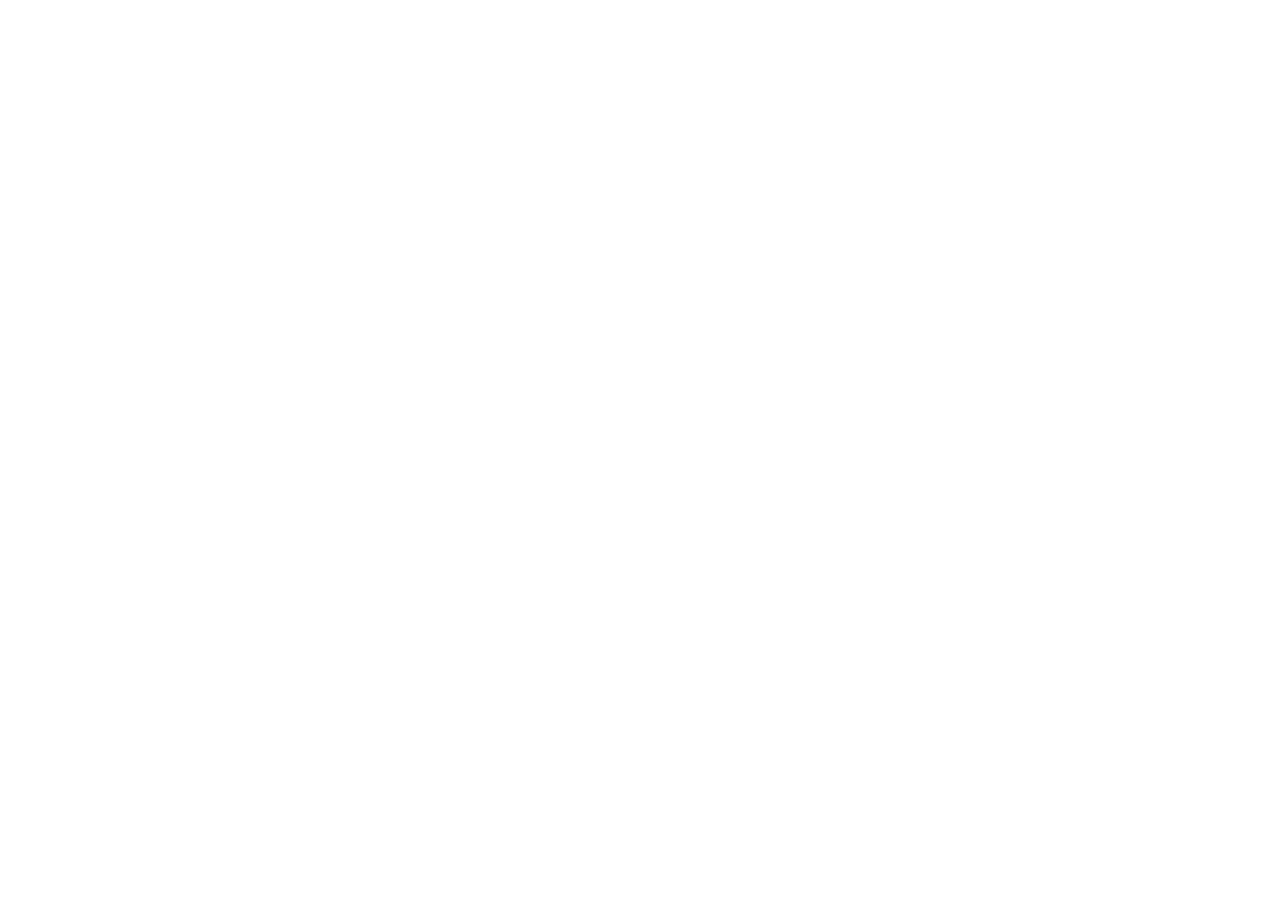
==== index.html @ 211eefe2 "project" ====
<!DOCTYPE html>
<html lang="en">
<head>
    <meta charset="UTF-8">
    <meta http-equiv="X-UA-Compatible" content="IE=edge">
    <meta name="viewport" content="width=device-width, initial-scale=1.0">
    <title>Document</title>
    <link rel="stylesheet" href="/css/style.css">
</head>
<body>
    <header class="header">
        
    </header>
</body>
</html>
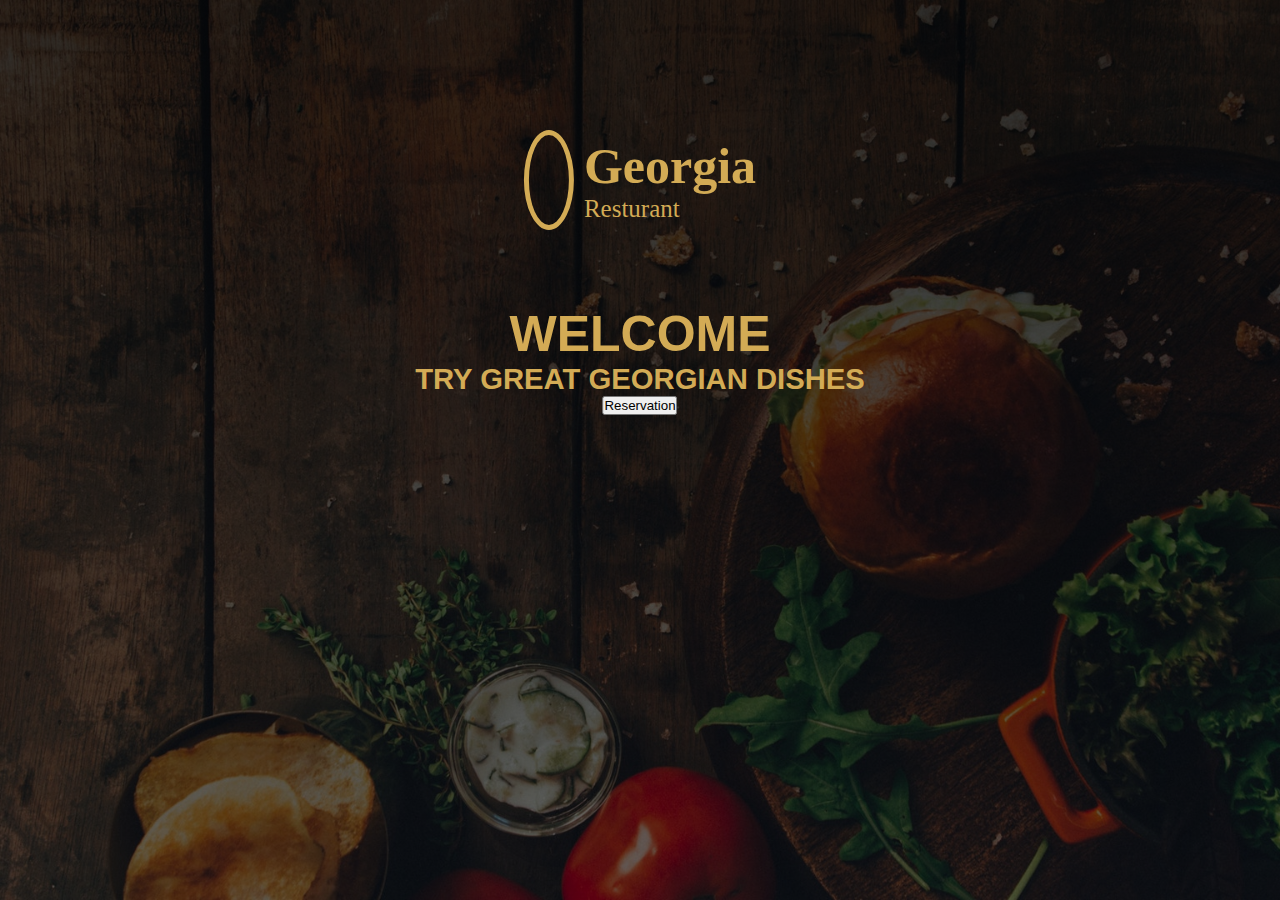
==== commit d99ecfea: "header" ====
--- a/index.html
+++ b/index.html
@@ -1,15 +1,31 @@
 <!DOCTYPE html>
 <html lang="en">
+
 <head>
     <meta charset="UTF-8">
     <meta http-equiv="X-UA-Compatible" content="IE=edge">
     <meta name="viewport" content="width=device-width, initial-scale=1.0">
     <title>Document</title>
+    <link rel="stylesheet" href="https://use.fontawesome.com/releases/v5.5.0/css/all.css"
+        integrity="sha384-B4dIYHKNBt8Bc12p+WXckhzcICo0wtJAoU8YZTY5qE0Id1GSseTk6S+L3BlXeVIU" crossorigin="anonymous" />
     <link rel="stylesheet" href="/css/style.css">
 </head>
+
 <body>
     <header class="header">
-        
+        <div class="brand">
+            <a href="#" class="logo"><i class="fas fa-utensils"></i></a>
+            <div>
+                <h1 class="main-name">Georgia</h1>
+                <p class="sub-name">Resturant</p>
+            </div>
+        </div>
+        <div class="header-brand">
+            <h1 class="main-heading">Welcome</h1>
+            <h3 class="sub-heading">Try Great Georgian Dishes</h3>
+            <button type="button" class="main-btn">Reservation</button>
+        </div>
     </header>
 </body>
+
 </html>--- a/css/style.css
+++ b/css/style.css
@@ -0,0 +1,53 @@
+* {
+  margin: 0;
+  padding: 0;
+}
+
+body {
+  background-color: #262626;
+}
+
+.header {
+  width: 100%;
+  height: 100vh;
+  display: flex;
+  justify-content: center;
+  align-items: center;
+  flex-direction: column;
+  font-size: 25px;
+  background: linear-gradient(rgba(0, 0, 0, 0.8), rgba(0, 0, 0, 0.6)), url(/img/bg.jpeg) center no-repeat;
+  background-size: cover;
+}
+
+.brand {
+  position: absolute;
+  top: 20%;
+  left: 50%;
+  transform: translate(-50%, -50%);
+  display: flex;
+  justify-content: center;
+  align-items: center;
+  color: #d3ab55;
+}
+.brand i {
+  font-size: 45px;
+  border: 5px solid #d3ab55;
+  border-radius: 50%;
+  padding: 20px;
+  margin-right: 10px;
+  color: #d3ab55;
+}
+
+.header-brand {
+  position: absolute;
+  top: 40%;
+  left: 50%;
+  transform: translate(-50%, -50%);
+  color: #d3ab55;
+  display: flex;
+  justify-content: center;
+  align-items: center;
+  flex-direction: column;
+  text-transform: uppercase;
+  font-family: "Nunito", sans-serif;
+}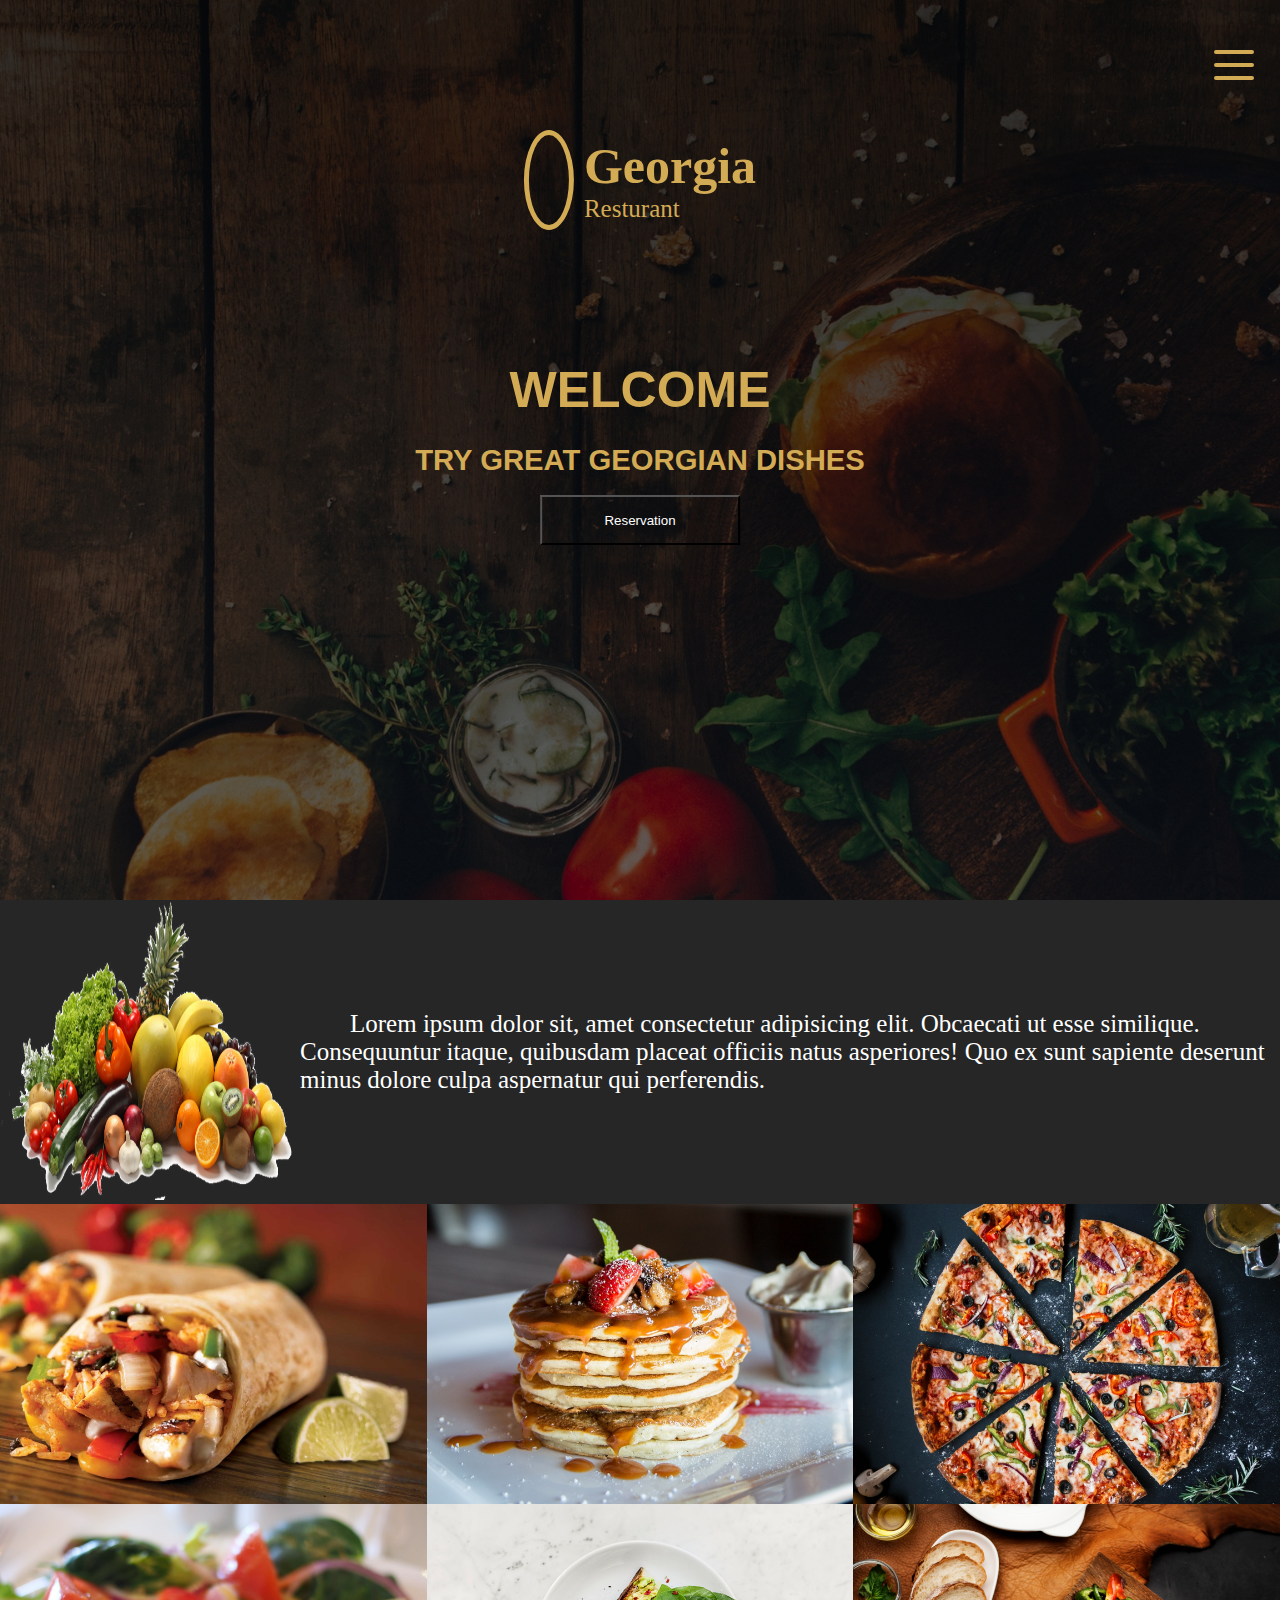
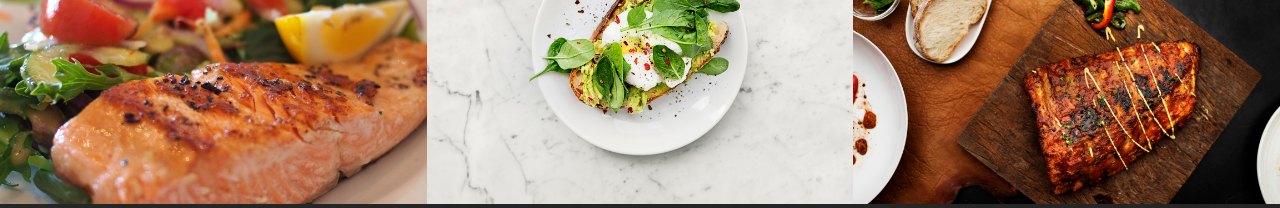
==== commit 580f3ef9: "finish project" ====
--- a/index.html
+++ b/index.html
@@ -12,6 +12,32 @@
 </head>
 
 <body>
+    <nav class="navbar">
+        <input type="checkbox" id="check" class="checkbox" hidden>
+        <div class="hamburger-menu">
+            <label for="check" class="menu">
+                <div class="menu-line line-1"></div>
+                <div class="menu-line line-2"></div>
+                <div class="menu-line line-3"></div>
+            </label>
+        </div>
+        <div class="navbar-navigation">
+            <div class="navbar-navigation-left">
+                <img src="/img/nav-img-1.jpeg" alt="#" class="img-item left-img-1">
+                <img src="/img/nav-img-2.jpeg" alt="#" class="img-item left-img-2">
+                <img src="/img/nav-img-3.jpeg" alt="#" class="img-item left-img-3">
+            </div>
+
+            <div class="navbar-navigation-right">
+                <ul>
+                    <li><a href="#">Home</a></li>
+                    <li><a href="#">Home</a></li>
+                    <li><a href="#">Home</a></li>
+                    <li><a href="#">Home</a></li>
+                </ul>
+            </div>
+        </div>
+    </nav>
     <header class="header">
         <div class="brand">
             <a href="#" class="logo"><i class="fas fa-utensils"></i></a>
@@ -26,6 +52,58 @@
             <button type="button" class="main-btn">Reservation</button>
         </div>
     </header>
+    <section>
+        <div class="about-us">
+            <div class="about-us-img">
+                <img src="/img/about-us-img.png" alt="">
+            </div>
+            <div class="about-us-paragraph">
+                <p>Lorem ipsum dolor sit, amet consectetur adipisicing elit. Obcaecati ut esse similique. Consequuntur
+                    itaque, quibusdam placeat officiis natus asperiores! Quo ex sunt sapiente deserunt minus dolore
+                    culpa aspernatur qui perferendis.</p>
+            </div>
+        </div>
+    </section>
+    <section>
+        <div class="gallery">
+            <div class="card">
+                <div class="card-overlay"></div>
+                <div class="gallery-img">
+                    <img src="/img/gallery-img-1.jpeg" alt="">
+                </div>
+            </div>
+            <div class="card">
+                <div class="card-overlay"></div>
+                <div class="gallery-img">
+                    <img src="/img/gallery-img-2.jpeg" alt="">
+                </div>
+            </div>
+            <div class="card">
+                <div class="card-overlay"></div>
+                <div class="gallery-img">
+                    <img src="/img/gallery-img-3.jpeg" alt="">
+                </div>
+            </div>
+            <div class="card">
+                <div class="card-overlay"></div>
+                <div class="gallery-img">
+                    <img src="/img/gallery-img-4.jpeg" alt="">
+                </div>
+            </div>
+            <div class="card">
+                <div class="card-overlay"></div>
+                <div class="gallery-img">
+                    <img src="/img/gallery-img-5.jpeg" alt="">
+                </div>
+            </div>
+            <div class="card">
+                <div class="card-overlay"></div>
+                <div class="gallery-img">
+                    <img src="/img/gallery-img-6.jpeg" alt="">
+                </div>
+            </div>
+        </div>
+    </section>
 </body>
 
 </html>--- a/css/style.css
+++ b/css/style.css
@@ -8,6 +8,7 @@
 }
 
 .header {
+  position: relative;
   width: 100%;
   height: 100vh;
   display: flex;
@@ -17,6 +18,259 @@
   font-size: 25px;
   background: linear-gradient(rgba(0, 0, 0, 0.8), rgba(0, 0, 0, 0.6)), url(/img/bg.jpeg) center no-repeat;
   background-size: cover;
+}
+@media screen and (max-width: 767px) {
+  .header {
+    font-size: 15px;
+  }
+}
+@media screen and (max-width: 456px) {
+  .header {
+    font-size: 10px;
+  }
+}
+
+.checkbox:checked ~ .navbar-navigation .navbar-navigation-left {
+  left: 0;
+}
+
+.checkbox:checked ~ .navbar-navigation .navbar-navigation-right {
+  right: 0;
+}
+
+.checkbox:checked ~ .hamburger-menu .menu {
+  transform: rotate(90deg);
+}
+
+.checkbox:checked ~ .hamburger-menu .line-1 {
+  transform: rotateZ(-40deg);
+  transition: all 0.5s 0.5s;
+}
+
+.checkbox:checked ~ .hamburger-menu .line-2 {
+  opacity: 0;
+}
+
+.checkbox:checked ~ .hamburger-menu .line-3 {
+  transform: rotateZ(40deg);
+  transition: all 0.5s 0.5s;
+}
+
+.navbar {
+  position: relative;
+  z-index: 300;
+}
+@media screen and (max-width: 767px) {
+  .navbar {
+    font-size: 15px;
+  }
+}
+@media screen and (max-width: 456px) {
+  .navbar {
+    font-size: 10px;
+  }
+}
+.navbar-navigation {
+  position: relative;
+}
+.navbar-navigation-left {
+  display: flex;
+  justify-content: center;
+  align-items: center;
+  background-color: gray;
+  width: 50vw;
+  height: 100vh;
+  position: fixed;
+  left: -100vw;
+  transition: all 0.5s cubic-bezier(1, 0, 0, 1);
+}
+.navbar-navigation-left img {
+  width: 300px;
+  height: 200px;
+}
+@media screen and (max-width: 767px) {
+  .navbar-navigation-left img {
+    width: 200px;
+    height: 200px;
+  }
+}
+@media screen and (max-width: 456px) {
+  .navbar-navigation-left img {
+    width: 100px;
+    height: 100px;
+  }
+}
+.navbar-navigation-left .left-img-1 {
+  position: absolute;
+  top: 15%;
+  left: 15%;
+}
+.navbar-navigation-left .left-img-2 {
+  position: absolute;
+  top: 35%;
+  left: 25%;
+}
+.navbar-navigation-left .left-img-3 {
+  position: absolute;
+  top: 55%;
+  left: 35%;
+}
+.navbar-navigation-right {
+  display: flex;
+  justify-content: center;
+  align-items: center;
+  position: fixed;
+  width: 50vw;
+  height: 100vh;
+  background-color: black;
+  right: -50vw;
+  transition: all 0.5s cubic-bezier(1, 0, 0, 1);
+}
+.navbar-navigation-right li,
+.navbar-navigation-right a {
+  list-style-type: none;
+  text-decoration: none;
+  color: #d3ab55;
+  font-size: 45px;
+  line-height: 80px;
+  text-transform: uppercase;
+  transition: all 0.5s;
+  text-align: center;
+}
+@media screen and (max-width: 767px) {
+  .navbar-navigation-right li,
+.navbar-navigation-right a {
+    font-size: 30px;
+  }
+}
+@media screen and (max-width: 456px) {
+  .navbar-navigation-right li,
+.navbar-navigation-right a {
+    font-size: 20px;
+  }
+}
+.navbar-navigation-right li:hover {
+  letter-spacing: 6px;
+  font-size: 58px;
+}
+.navbar .hamburger-menu {
+  display: flex;
+  justify-content: space-around;
+  flex-direction: column;
+  position: fixed;
+  top: 5%;
+  right: 2%;
+  width: 40px;
+  height: 40px;
+  transition: all 0.5s;
+  cursor: pointer;
+  z-index: 400;
+}
+@media screen and (max-width: 767px) {
+  .navbar .hamburger-menu {
+    width: 30px;
+    height: 30px;
+  }
+}
+@media screen and (max-width: 456px) {
+  .navbar .hamburger-menu {
+    width: 20px;
+    height: 20px;
+  }
+}
+.navbar .hamburger-menu .menu {
+  transition: all 0.5s;
+  display: flex;
+  justify-content: space-around;
+  height: 100%;
+  width: 100%;
+  flex-direction: column;
+  cursor: pointer;
+}
+.navbar .hamburger-menu .menu-line {
+  transform-origin: right;
+  transition: all 0.5s;
+  width: 100%;
+  height: 4px;
+  background-color: #d3ab55;
+  border-radius: 30px;
+}
+
+.about-us {
+  width: 100%;
+  display: flex;
+  flex-direction: row;
+  justify-content: center;
+  align-items: center;
+}
+.about-us-img img {
+  width: 300px;
+  height: 300px;
+}
+@media screen and (max-width: 767px) {
+  .about-us {
+    font-size: 15px;
+  }
+  .about-us img {
+    width: 200px;
+    height: 200px;
+  }
+}
+@media screen and (max-width: 456px) {
+  .about-us {
+    font-size: 10px;
+  }
+  .about-us img {
+    width: 100px;
+    height: 100px;
+  }
+}
+.about-us-paragraph {
+  color: white;
+  font-size: 25px;
+}
+@media screen and (max-width: 767px) {
+  .about-us-paragraph {
+    font-size: 15px;
+  }
+}
+@media screen and (max-width: 456px) {
+  .about-us-paragraph {
+    font-size: 10px;
+  }
+}
+.about-us-paragraph p:first-letter {
+  padding-left: 50px;
+}
+
+.gallery {
+  width: 100%;
+  display: grid;
+  grid-template-columns: repeat(3, 1fr);
+}
+@media screen and (max-width: 767px) {
+  .gallery {
+    grid-template-columns: repeat(2, 1fr);
+  }
+}
+@media screen and (max-width: 456px) {
+  .gallery {
+    grid-template-columns: repeat(1, 1fr);
+  }
+}
+.gallery .card {
+  width: 100%;
+  height: 300px;
+}
+.gallery-img {
+  width: 100%;
+  height: 100%;
+}
+.gallery-img img {
+  width: 100%;
+  height: 100%;
+  -o-object-fit: cover;
+     object-fit: cover;
 }
 
 .brand {
@@ -40,7 +294,7 @@
 
 .header-brand {
   position: absolute;
-  top: 40%;
+  top: 50%;
   left: 50%;
   transform: translate(-50%, -50%);
   color: #d3ab55;
@@ -50,4 +304,16 @@
   flex-direction: column;
   text-transform: uppercase;
   font-family: "Nunito", sans-serif;
+  line-height: 70px;
+}
+.header-brand .main-btn {
+  background-color: transparent;
+  width: 200px;
+  height: 50px;
+  color: white;
+}
+.header-brand .main-btn:hover {
+  background-color: #d3ab55;
+  border: none;
+  color: black;
 }